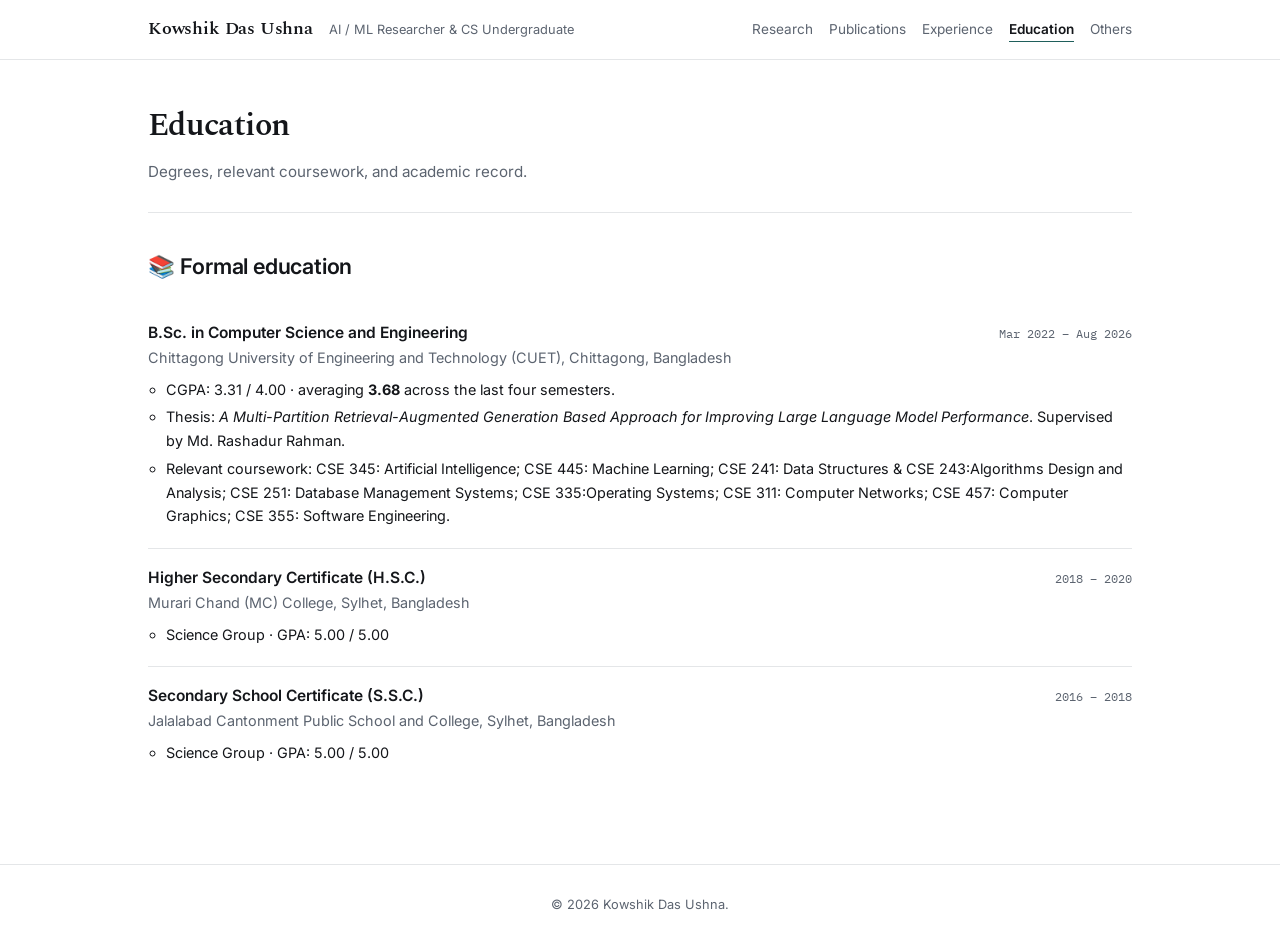
==== education.html @ c989fcc5 "Initial Website" ====
<!DOCTYPE html>
<html lang="en">
<head>
<meta charset="utf-8">
<meta name="viewport" content="width=device-width, initial-scale=1">
<title>Education | Kowshik Das Ushna</title>
<meta name="description" content="Degrees, coursework, and training of Kowshik Das Ushna.">
<link rel="icon" href="assets/img/favicon.svg">
<link rel="preconnect" href="https://fonts.googleapis.com">
<link rel="preconnect" href="https://fonts.gstatic.com" crossorigin>
<link href="https://fonts.googleapis.com/css2?family=Inter:wght@400;600&family=IBM+Plex+Mono:wght@400;500&family=Spectral:wght@500;600&display=swap" rel="stylesheet">
<link rel="stylesheet" href="assets/css/style.css">
</head>

<body>

<header class="site-header">
  <div class="site-header__inner">
    <a class="site-title" href="index.html">Kowshik Das Ushna</a>
    <span class="site-tagline">AI / ML Researcher &amp; CS Undergraduate</span>
    <nav class="site-nav" aria-label="Primary">
      <a href="index.html">Research</a>
      <a href="publications.html">Publications</a>
      <a href="experience.html">Experience</a>
      <a href="education.html" aria-current="page">Education</a>
      <a href="others.html">Others</a>
    </nav>
  </div>
</header>

<main>

  <div class="page-head">
    <h1>Education</h1>
    <p>Degrees, relevant coursework, and academic record.</p>
  </div>

  <!-- ================= DEGREES ================= -->
  <section class="section" id="degrees">
    <h2>📚 Formal education</h2>

    <ul class="timeline">
      <li>
        <div class="entry__head">
          <span class="entry__role">B.Sc. in Computer Science and Engineering</span>
          <span class="entry__dates">Mar 2022 &ndash; Aug 2026</span>
        </div>
        <div class="entry__place">Chittagong University of Engineering and Technology (CUET), Chittagong, Bangladesh</div>
        <ul class="entry__body">
          <li>CGPA: 3.31 / 4.00 &middot; averaging <b>3.68</b> across the last four semesters.</li>
          <li>Thesis: <i>A Multi-Partition Retrieval-Augmented Generation Based Approach for Improving Large Language Model Performance</i>. Supervised by Md. Rashadur Rahman.</li>
          <li>Relevant coursework: CSE 345: Artificial Intelligence; CSE 445: Machine Learning; CSE 241: Data Structures &amp; CSE 243:Algorithms Design and Analysis; CSE 251: Database Management Systems; CSE 335:Operating Systems; CSE 311: Computer Networks; CSE 457: Computer Graphics; CSE 355: Software Engineering.</li>
        </ul>
      </li>

      <li>
        <div class="entry__head">
          <span class="entry__role">Higher Secondary Certificate (H.S.C.)</span>
          <span class="entry__dates">2018 &ndash; 2020</span>
        </div>
        <div class="entry__place">Murari Chand (MC) College, Sylhet, Bangladesh</div>
        <ul class="entry__body">
          <li>Science Group &middot; GPA: 5.00 / 5.00</li>
        </ul>
      </li>

      <li>
        <div class="entry__head">
          <span class="entry__role">Secondary School Certificate (S.S.C.)</span>
          <span class="entry__dates">2016 &ndash; 2018</span>
        </div>
        <div class="entry__place">Jalalabad Cantonment Public School and College, Sylhet, Bangladesh</div>
        <ul class="entry__body">
          <li>Science Group &middot; GPA: 5.00 / 5.00</li>
        </ul>
      </li>

    </ul>
  </section>

  <!-- ================= COURSEWORK =================
  <section class="section" id="coursework">
    <h2 class="section-title header-ai">Relevant coursework</h2>

    <dl class="skills">
      <dt>Artificial intelligence &amp; machine learning</dt>
      <dd>Artificial Intelligence, Machine Learning, Pattern Recognition, Deep Learning fundamentals</dd>

      <dt>Systems &amp; theory</dt>
      <dd>Data Structures &amp; Algorithms, Operating Systems, Computer Networks, Database Systems</dd>

      <dt>Software &amp; graphics</dt>
      <dd>Software Engineering, Computer Graphics, Object-Oriented Programming</dd>
    </dl>
    <p class="muted tight"><em>EDIT: adjust the course groupings to match your official transcript.</em></p>
  </section> -->

</main>

<footer class="site-footer">
  <p>&copy; 2026 Kowshik Das Ushna.</p>
</footer>

</body>
</html>
---- assets/css/style.css ----
/* ==========================================================================
   Academic portfolio — shared stylesheet
   Single stylesheet for every page. No build step, no framework.
   Edit the tokens in :root to restyle the whole site at once.
   ========================================================================== */

/* --------------------------------------------------------------------------
   1. Design tokens
   -------------------------------------------------------------------------- */
:root {
  /* Palette */
  --paper:        #ffffff;   /* page background */
  --paper-sunk:   #f5f6f7;   /* cards, code, table stripes */
  --ink:          #14161a;   /* body text */
  --ink-muted:    #5c6470;   /* dates, captions, secondary text */
  --rule:         #e4e6e8;   /* hairlines and borders */
  --accent:       #1f5f5b;   /* links, headings accent — deep teal */
  --accent-soft:  #e8f1f0;   /* accent background wash */
  --Dark-red:     #420505;
  --Col-violet:   #301461;
  --Cream-Violet: #904C88;
  --Skill-Violet: #B8B8FF;
  --Res-Interest: #023020;

  /* Type */
  --font-display: "Spectral", Georgia, "Times New Roman", serif;
  --font-body:    "Inter", -apple-system, BlinkMacSystemFont, "Segoe UI", sans-serif;
  --font-mono:    "IBM Plex Mono", ui-monospace, "SF Mono", Menlo, monospace;

  /* Scale */
  --measure: 64rem;   /* max text column width */
  --gutter: clamp(1rem, 4vw, 3rem);   /* 16px on phones, up to 48px */
  --gap:      1.5rem;
  --radius:   4px;
}

/* --------------------------------------------------------------------------
   2. Base
   -------------------------------------------------------------------------- */
*, *::before, *::after { box-sizing: border-box; }

html { scroll-behavior: smooth; scroll-padding-top: 5.5rem; }

@media (prefers-reduced-motion: reduce) {
  html { scroll-behavior: auto; }
  *    { animation: none !important; transition: none !important; }
}

body {
  margin: 0;
  background: var(--paper);
  color: var(--ink);
  font-family: var(--font-body);
  font-size: 16px;
  line-height: 1.65;
  -webkit-font-smoothing: antialiased;
}

a {
  color: var(--accent);
  text-decoration: none;
  border-bottom: 1px solid transparent;
}
a:hover { border-bottom-color: var(--accent); }
a:focus-visible {
  outline: 2px solid var(--accent);
  outline-offset: 2px;
  border-radius: 2px;
}

img { max-width: 100%; height: auto; }

/* --------------------------------------------------------------------------
   3. Header and navigation
   -------------------------------------------------------------------------- */
.site-header {
  position: sticky;
  top: 0;
  z-index: 50;
  background: color-mix(in srgb, var(--paper) 92%, transparent);
  backdrop-filter: blur(8px);
  border-bottom: 1px solid var(--rule);
}

.site-header__inner {
  max-width: var(--measure);
  margin: 0 auto;
  padding: 0.9rem 1.25rem;
  display: flex;
  flex-wrap: wrap;
  align-items: baseline;
  gap: 0.4rem 1rem;
}

.site-title {
  font-family: var(--font-display);
  font-size: 1.15rem;
  font-weight: 600;
  letter-spacing: -0.01em;
  color: var(--ink);
  border: 0;
}
.site-title:hover { color: var(--accent); }

.site-tagline {
  font-size: 0.8rem;
  color: var(--ink-muted);
}

.site-nav {
  margin-left: auto;
  display: flex;
  flex-wrap: wrap;
  gap: 1rem;
  font-size: 0.85rem;
}

.site-nav a { color: var(--ink-muted); }
.site-nav a:hover { color: var(--accent); }
.site-nav a[aria-current="page"] {
  color: var(--ink);
  font-weight: 600;
  border-bottom: 1px solid var(--accent);
}

/* --------------------------------------------------------------------------
   4. Layout
   -------------------------------------------------------------------------- */
main {
  max-width: var(--measure);
  margin: 0 auto;
  padding: 2.5rem 1.25rem 4rem;
}

/* Every top-level section is separated by a hairline, not extra whitespace. */
.section { padding-block: 2.25rem 0; }
.section + .section { border-top: 1px solid var(--rule); }

.section > h2 {
  font-size: 1.35rem;
  font-weight: 600;
  letter-spacing: -0.01em;
  margin: 0 0 1.25rem;
}

.section h3 {
  font-family: var(--font-body);
  font-size: 0.95rem;
  font-weight: 600;
  margin: 1.75rem 0 0.75rem;
}

/* Page title block, used at the top of the interior pages. */
.page-head { padding-bottom: 1.75rem; border-bottom: 1px solid var(--rule); }

.page-head h1 {
  font-family: var(--font-display);
  font-size: 2rem;
  font-weight: 600;
  letter-spacing: -0.02em;
  margin: 0 0 0.35rem;
}

.page-head p {
  margin: 0;
  color: var(--ink-muted);
  font-size: 0.95rem;
}

/* --------------------------------------------------------------------------
   5. Hero (index page only)
   -------------------------------------------------------------------------- */
.hero {
  display: grid;
  grid-template-columns: 150px 1fr;
  gap: 1.75rem;
  align-items: start;
  padding-bottom: 2rem;
}

.hero__portrait {
  width: 100%;
  aspect-ratio: 1 / 1;
  object-fit: cover;
  border-radius: var(--radius);
  border: 1px solid var(--rule);
}

.hero h1 {
  font-family: var(--font-display);
  font-size: 1.9rem;
  font-weight: 600;
  letter-spacing: -0.02em;
  margin: 0 0 0.25rem;
}

.hero__role {
  margin: 0 0 1rem;
  color: var(--ink-muted);
  font-size: 0.95rem;
}

@media (max-width: 40rem) {
  .hero { grid-template-columns: 1fr; }
  .hero__portrait { max-width: 130px; }
}

/* --------------------------------------------------------------------------
   6. Profile badge row
   -------------------------------------------------------------------------- */
.badges {
  display: flex;
  flex-wrap: wrap;
  gap: 0.4rem;
  margin-top: 1rem;
  padding: 0;
  list-style: none;
}

.badges a {
  display: inline-block;
  padding: 0.2rem 0.6rem;
  font-size: 0.78rem;
  font-family: var(--font-mono);
  color: var(--accent);
  background: var(--accent-soft);
  border: 1px solid transparent;
  border-radius: 999px;
}
.badges a:hover { border-color: var(--accent); }

.badge-row {
  display: flex;
  flex-wrap: wrap;
  gap: 6px;
  margin-top: 10px;
}
.badge-row img { display: block; }
.badge-orcid img { border: 1px solid #1F1F15; border-radius: 2px; }

/* --------------------------------------------------------------------------
   7. News list — bulleted & scrollable box
   -------------------------------------------------------------------------- */
.news-scroll-box {
  max-height: 140px;          /* Capped height guarantees scrolling triggers on PC & Mobile */
  overflow-y: scroll;         /* Forces vertical scrollbar visible on desktop browsers */
  padding-right: 0.75rem;
  margin-top: 0.5rem;
}

.news-bullet-list {
  list-style-type: disc;
  padding-left: 1.25rem;
  margin: 0;
  color: var(--ink);
  font-family: var(--font-body);
}

.news-bullet-list li {
  font-size: 0.92rem;
  line-height: 1.55;
  margin-bottom: 0.65rem;
}

.news-bullet-list li:last-child {
  margin-bottom: 0;
}

/* Custom subtle scrollbar styling for Chrome/Edge/Safari */
.news-scroll-box::-webkit-scrollbar {
  width: 6px;
}
.news-scroll-box::-webkit-scrollbar-track {
  background: var(--paper-sunk);
  border-radius: var(--radius);
}
.news-scroll-box::-webkit-scrollbar-thumb {
  background: #c1c5cc;
  border-radius: var(--radius);
}
.news-scroll-box::-webkit-scrollbar-thumb:hover {
  background: var(--ink-muted);
}

/* --------------------------------------------------------------------------
   8. Publication entries
   -------------------------------------------------------------------------- */
.pub-list { list-style: none; margin: 0; padding: 0; }

.pub {
  padding: 1rem 0;
  border-top: 1px solid var(--rule);
}
.pub:first-child { border-top: 0; }

.pub__title {
  display: block;
  font-weight: 600;
  font-size: 0.97rem;
  line-height: 1.45;
  margin-bottom: 0.3rem;
}

.pub__authors {
  margin: 0 0 0.3rem;
  font-size: 0.87rem;
  color: var(--ink-muted);
}

/* Wrap your own name in <strong> inside .pub__authors to make it stand out. */
.pub__authors strong { color: var(--ink); font-weight: 600; }

.pub__venue {
  margin: 0;
  font-size: 0.85rem;
  font-family: var(--font-mono);
  color: var(--accent);
}

.pub__links {
  margin: 0.45rem 0 0;
  padding: 0;
  list-style: none;
  display: flex;
  flex-wrap: wrap;
  gap: 0.4rem;
}

.pub__links a {
  font-family: var(--font-mono);
  font-size: 0.72rem;
  text-transform: uppercase;
  letter-spacing: 0.04em;
  padding: 0.1rem 0.45rem;
  border: 1px solid var(--rule);
  border-radius: var(--radius);
  color: var(--ink-muted);
}
.pub__links a:hover { border-color: var(--accent); color: var(--accent); }

/* PUBLICATION UPDATED TO ADD PUBLICATION FIELD */
/* Inline title header flex container */
.pub__header {
  display: flex;
  align-items: flex-start;
  justify-content: space-between;
  gap: 0.75rem;
  margin-bottom: 0.3rem;
}

/* Ensure the title text takes available space */
.pub__title {
  margin-bottom: 0;
  flex: 1;
}

/* Field tag box on the right */
.pub__tag_TSF {
  display: inline-block;
  white-space: nowrap;
  font-family: var(--font-mono);
  font-size: 0.72rem;
  font-weight: 600;
  padding: 0.15rem 0.5rem;
  border-radius: var(--radius);
  background-color: var(--Cream-Violet);
  color: #ffffff;
  border: 1px solid var(--Dark-red);
  line-height: 1.2;
}
.pub__tag_ML {
  display: inline-block;
  white-space: nowrap;
  font-family: var(--font-mono);
  font-size: 0.72rem;
  font-weight: 600;
  padding: 0.15rem 0.5rem;
  border-radius: var(--radius);
  background-color: var(--Res-Interest);
  color: #ffffff;
  border: 1px solid var(--Dark-red);
  line-height: 1.2;
}
.pub__tag_PSC {
  display: inline-block;
  white-space: nowrap;
  font-family: var(--font-mono);
  font-size: 0.72rem;
  font-weight: 600;
  padding: 0.15rem 0.5rem;
  border-radius: var(--radius);
  background-color: var(--Dark-red);
  color: #ffffff;
  border: 1px solid var(--Dark-red);
  line-height: 1.2;
}



/* --------------------------------------------------------------------------
   9. Timeline entries — experience and education
   -------------------------------------------------------------------------- */
.timeline { list-style: none; margin: 0; padding: 0; }

.timeline > li {
  padding: 1rem 0;
  border-top: 1px solid var(--rule);
}
.timeline > li:first-child { border-top: 0; }

.entry__head {
  display: flex;
  flex-wrap: wrap;
  align-items: baseline;
  justify-content: space-between;
  gap: 0.25rem 1rem;
}

.entry__role  { font-weight: 600; font-size: 0.97rem; }
.entry__place { color: var(--ink-muted); font-size: 0.9rem; }

.entry__dates {
  font-family: var(--font-mono);
  font-size: 0.78rem;
  color: var(--ink-muted);
  white-space: nowrap;
}

.entry__body { margin: 0.5rem 0 0; padding-left: 1.1rem; font-size: 0.9rem; }
.entry__body li { margin-bottom: 0.25rem; }

/* --------------------------------------------------------------------------
   10. Skills — definition list
   -------------------------------------------------------------------------- */
.skills { margin: 0; }

.skills dt {
  font-weight: 600;
  font-size: 0.9rem;
  margin-top: 0.9rem;
}

.skills dd {
  margin: 0.15rem 0 0;
  font-size: 0.9rem;
  color: var(--ink-muted);
}

/* --------------------------------------------------------------------------
   11. Stat strip
   -------------------------------------------------------------------------- */
.stats {
  display: grid;
  grid-template-columns: repeat(auto-fit, minmax(7rem, 1fr));
  gap: 1px;
  background: var(--rule);
  border: 1px solid var(--rule);
  border-radius: var(--radius);
  overflow: hidden;
  margin: 1.25rem 0 0;
  padding: 0;
  list-style: none;
}

.stats > li {
  background: var(--paper);
  padding: 0.85rem 0.75rem;
  text-align: center;
}

.stats b {
  display: block;
  font-family: var(--font-display);
  font-size: 1.5rem;
  font-weight: 600;
  line-height: 1.1;
}

.stats span {
  font-size: 0.73rem;
  font-family: var(--font-mono);
  text-transform: uppercase;
  letter-spacing: 0.05em;
  color: var(--ink-muted);
}

/* --------------------------------------------------------------------------
   12. Utilities
   -------------------------------------------------------------------------- */
.more-link {
  display: inline-block;
  margin-top: 1rem;
  font-size: 0.88rem;
  font-weight: 600;
}

.note {
  background: var(--paper-sunk);
  border-left: 2px solid var(--accent);
  padding: 0.75rem 1rem;
  font-size: 0.88rem;
  border-radius: 0 var(--radius) var(--radius) 0;
}

.plain-list { list-style: none; margin: 0; padding: 0; }
.tight      { margin-block: 0.4rem; }
.muted      { color: var(--ink-muted); }

/* Visually hidden but available to screen readers. */
.sr-only {
  position: absolute;
  width: 1px; height: 1px;
  padding: 0; margin: -1px;
  overflow: hidden;
  clip: rect(0 0 0 0);
  white-space: nowrap;
}

/* SECTION HEADER STYLE */
/* --------------------------------------------------------------------------
   Custom Individual Section Header Styles
   -------------------------------------------------------------------------- */
.section-title {
  border-left: 2px solid var(--accent);
  /* padding: 0.75rem 1rem; */
  padding: 0.10rem 0.65rem;
  font-size: 0.88rem;
  border-radius: 0 var(--radius) var(--radius) 0;
}

/* 1. News Header — Dark Red Background */
.header-news {
  background-color: var(--Dark-red);
  color: #ffffff;
  border: 1px solid var(--rule);
}

/* 2. Selected Publications — Dark Blue Background */
.header-pub {
  margin-top: 0rem;
  padding-top: 0;
  background-color: var(--Col-violet);
  color: #ffffff;
  border: 1px solid var(--rule);
}
/* Specific top margin override for Selected Publications only */
#selected-publications {
  margin-top: 0.1rem; /* Adjust this value (e.g., 0rem, 0.25rem, 0.5rem) to set the exact gap */
}

/* 3. Research Experience — Slate / Accent Teal Background */
.header-exp {
  background-color: var(--Cream-Violet); /* Deep Teal ---> --accent*/
  color: #ffffff;
  border: 1px solid var(--rule);
}

/* 4. Technical Skills — Sunk Paper Background with Dark Text */
.header-skills {
  background-color: var(--Skill-Violet);
  color: #ffffff; /*var(--ink) */
  border: 1px solid var(--rule);
}
/* 5. Research interest — Sunk Paper Background with Dark Text */
.header-interest {
  background-color: var(--Res-Interest);
  color: #ffffff; /*var(--ink) */
  border: 1px solid var(--rule);
}

/* --------------------------------------------------------------------------
   Research Interests — Boxed Tag Labels
   -------------------------------------------------------------------------- */
.skills-boxed {
  margin: 0;
  display: flex;
  flex-direction: column;
  gap: 1.1rem;
  padding: 0.1rem 0.6rem;
}

/* The colored text box around each field name */
.interest-tag {
  display: inline-block;
  background-color: var(--paper);  /* Soft tint matching your palette */
  color: #01231c;                 /* Deep teal text color */
  border: 1px solid var(--accent);
  font-weight: 600;
  font-size: 0.88rem;
  border-radius: var(--radius);
  margin-bottom: 0.35rem;
}

.skills-boxed dd {
  margin: 0;
  font-size: 0.9rem;
  color: var(--ink-muted);
  line-height: 1.55;
  padding-left: 0.2rem;
}

/* --------------------------------------------------------------------------
   Publication Stats Box
   -------------------------------------------------------------------------- */
.pub-stats-container {
  clear: both;                        /* Prevents floating elements from overlapping */
  margin-top: 1.5rem;                /* Creates clear space above the box */
  margin-bottom: 0rem;             /* Creates clear space below the box */
  border: 1px solid #660000;
  border-radius: 6px;
  padding: 0.75rem;
  background-color: #fffdf9;
  font-family: var(--font-display);
  color: var(--ink);
}

.pub-stats-header {
  font-size: 1rem;
  font-weight: 600;
  margin-bottom: 0.5rem;
}

.pub-stats-grid {
  display: grid;
  grid-template-columns: repeat(auto-fit, minmax(240px, 1fr));
  gap: 0.5rem;
}

.pub-stats-box {
  border: 1px solid #660000;
  border-radius: 6px;
  padding: 0.65rem;
}

.pub-stats-title {
  font-size: 0.95rem;
  font-weight: 600;
  margin-bottom: 0.6rem;
}

.pub-stats-title u {
  text-underline-offset: 2px;
  text-decoration-thickness: 1px;
}

.pub-stats-pills {
  display: flex;
  flex-wrap: wrap;
  gap: 0.35rem;
}

/* The dark maroon tag pills */
.pub-pill {
  background-color: #660000;
  color: #ffffff;
  font-size: 0.82rem;
  padding: 0.15rem 0.5rem;
  border-radius: 4px;
  line-height: 1.3;
}

/* Slightly brighter red for 'Spotlight' or 'Transactions' to match image */
.pub-pill.highlight {
  background-color: #a80000; 
}

/* --------------------------------------------------------------------------
   13. Footer
   -------------------------------------------------------------------------- */
.site-footer {
  border-top: 1px solid var(--rule);
  margin-top: 1rem;
  padding: 1rem 0;
  font-size: 0.8rem;
  color: var(--ink-muted);
  text-align: center;
}

/* --------------------------------------------------------------------------
   14. Print — makes Ctrl+P produce a usable CV
   -------------------------------------------------------------------------- */
@media print {
  .site-header, .site-footer, .badges { display: none; }
  body { font-size: 11pt; background: #fff; color: #000; }
  main { max-width: none; padding: 0; }
  a { color: #000; border: 0; }
}

/* --------------------------------------------------------------------------
   15. Topic tags — colours for Kowshik's research areas
   (same shape as .pub__tag_* in the reference, new palette)
   -------------------------------------------------------------------------- */
.pub__tag_CV, .pub__tag_NLP, .pub__tag_LLM, .pub__tag_MED, .pub__tag_ML2 {
  display: inline-block;
  white-space: nowrap;
  font-family: var(--font-mono);
  font-size: 0.72rem;
  font-weight: 600;
  padding: 0.15rem 0.5rem;
  border-radius: var(--radius);
  color: #ffffff;
  border: 1px solid rgba(0,0,0,0.15);
  line-height: 1.2;
}
.pub__tag_CV  { background-color: #1f5f5b; }  /* Computer Vision — teal   */
.pub__tag_ML2 { background-color: #023020; }  /* Machine Learning — green */
.pub__tag_NLP { background-color: #301461; }  /* NLP — indigo             */
.pub__tag_LLM { background-color: #904C88; }  /* LLM / RAG — violet       */
.pub__tag_MED { background-color: #420505; }  /* Medical Imaging — maroon */

/* Section-header accent bars used on Kowshik's pages */
.header-ai      { background-color: #023020; color:#fff; border:1px solid var(--rule); }
.header-projects{ background-color: #301461; color:#fff; border:1px solid var(--rule); }
.header-lead    { background-color: #904C88; color:#fff; border:1px solid var(--rule); }

/* Reference card for the Others/contact page */
.refs { list-style:none; margin:0; padding:0; }
.refs > li { padding:1rem 0; border-top:1px solid var(--rule); }
.refs > li:first-child { border-top:0; }
.refs .ref__name { font-weight:600; font-size:0.97rem; }
.refs .ref__role { color:var(--ink-muted); font-size:0.9rem; margin:0.15rem 0; }
.refs .ref__contact { font-family:var(--font-mono); font-size:0.8rem; color:var(--ink-muted); }
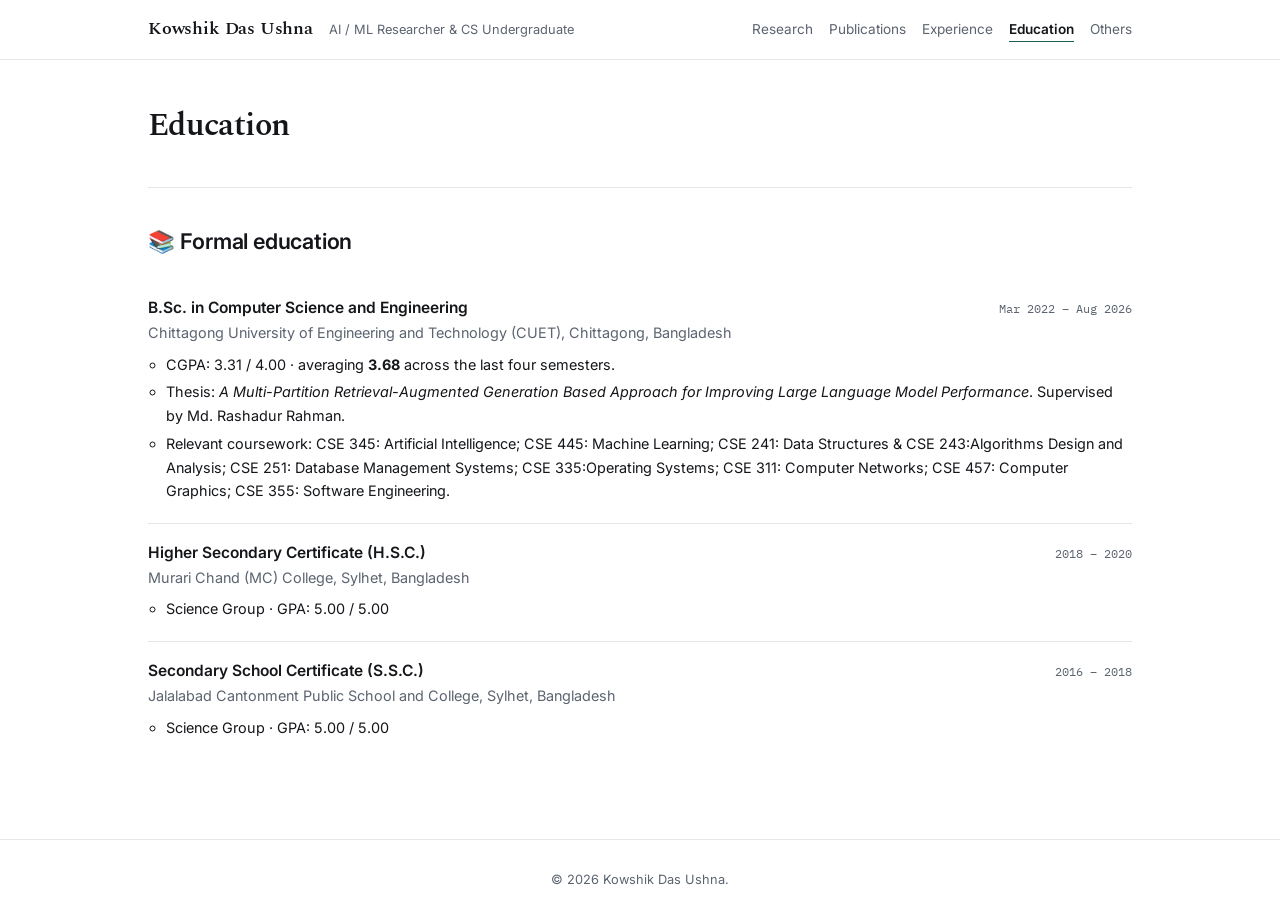
==== commit b6c794d9: "Git push" ====
--- a/education.html
+++ b/education.html
@@ -32,7 +32,7 @@
 
   <div class="page-head">
     <h1>Education</h1>
-    <p>Degrees, relevant coursework, and academic record.</p>
+    
   </div>
 
   <!-- ================= DEGREES ================= -->
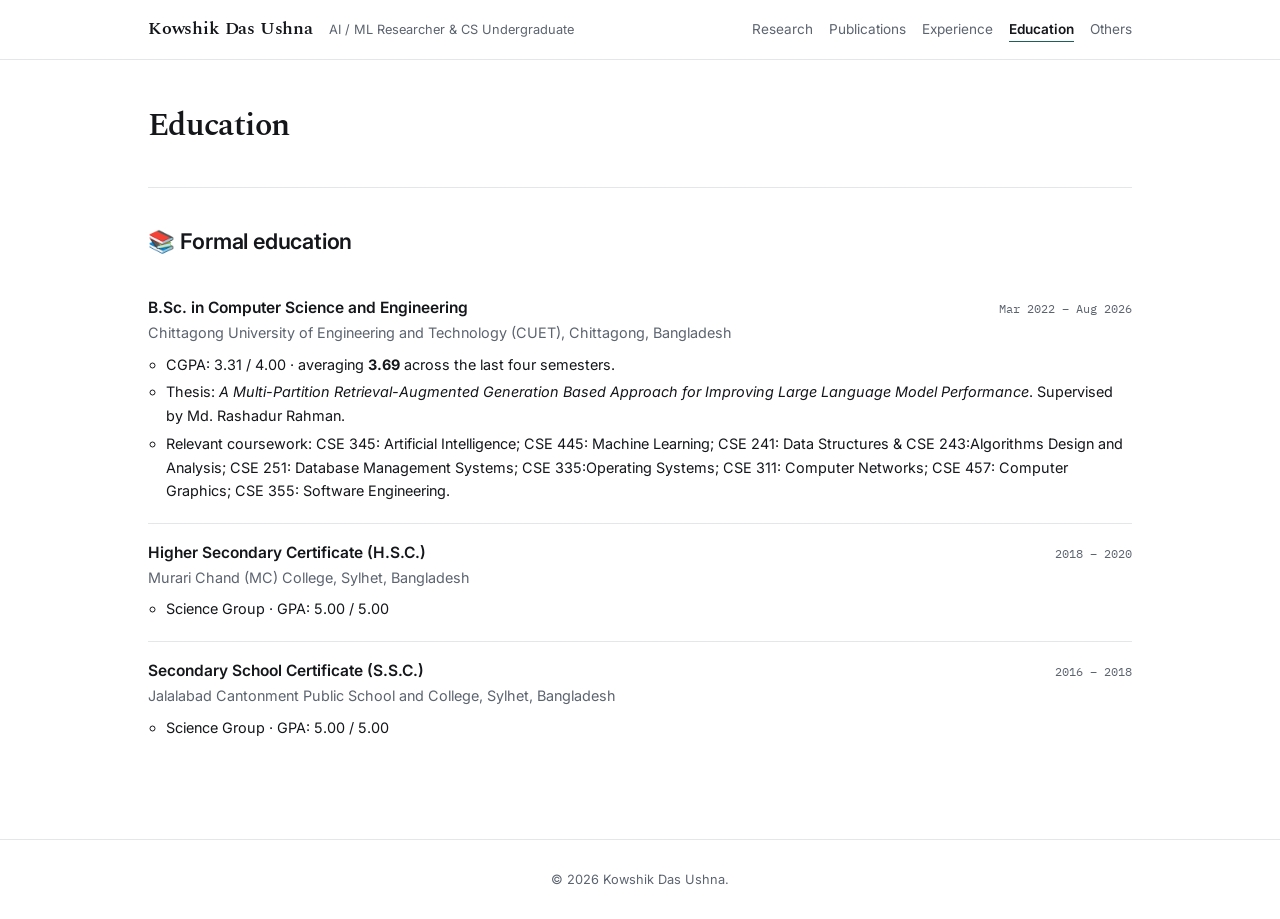
==== commit 9e24e2a4: "Update" ====
--- a/education.html
+++ b/education.html
@@ -47,7 +47,7 @@
         </div>
         <div class="entry__place">Chittagong University of Engineering and Technology (CUET), Chittagong, Bangladesh</div>
         <ul class="entry__body">
-          <li>CGPA: 3.31 / 4.00 &middot; averaging <b>3.68</b> across the last four semesters.</li>
+          <li>CGPA: 3.31 / 4.00 &middot; averaging <b>3.69</b> across the last four semesters.</li>
           <li>Thesis: <i>A Multi-Partition Retrieval-Augmented Generation Based Approach for Improving Large Language Model Performance</i>. Supervised by Md. Rashadur Rahman.</li>
           <li>Relevant coursework: CSE 345: Artificial Intelligence; CSE 445: Machine Learning; CSE 241: Data Structures &amp; CSE 243:Algorithms Design and Analysis; CSE 251: Database Management Systems; CSE 335:Operating Systems; CSE 311: Computer Networks; CSE 457: Computer Graphics; CSE 355: Software Engineering.</li>
         </ul>
